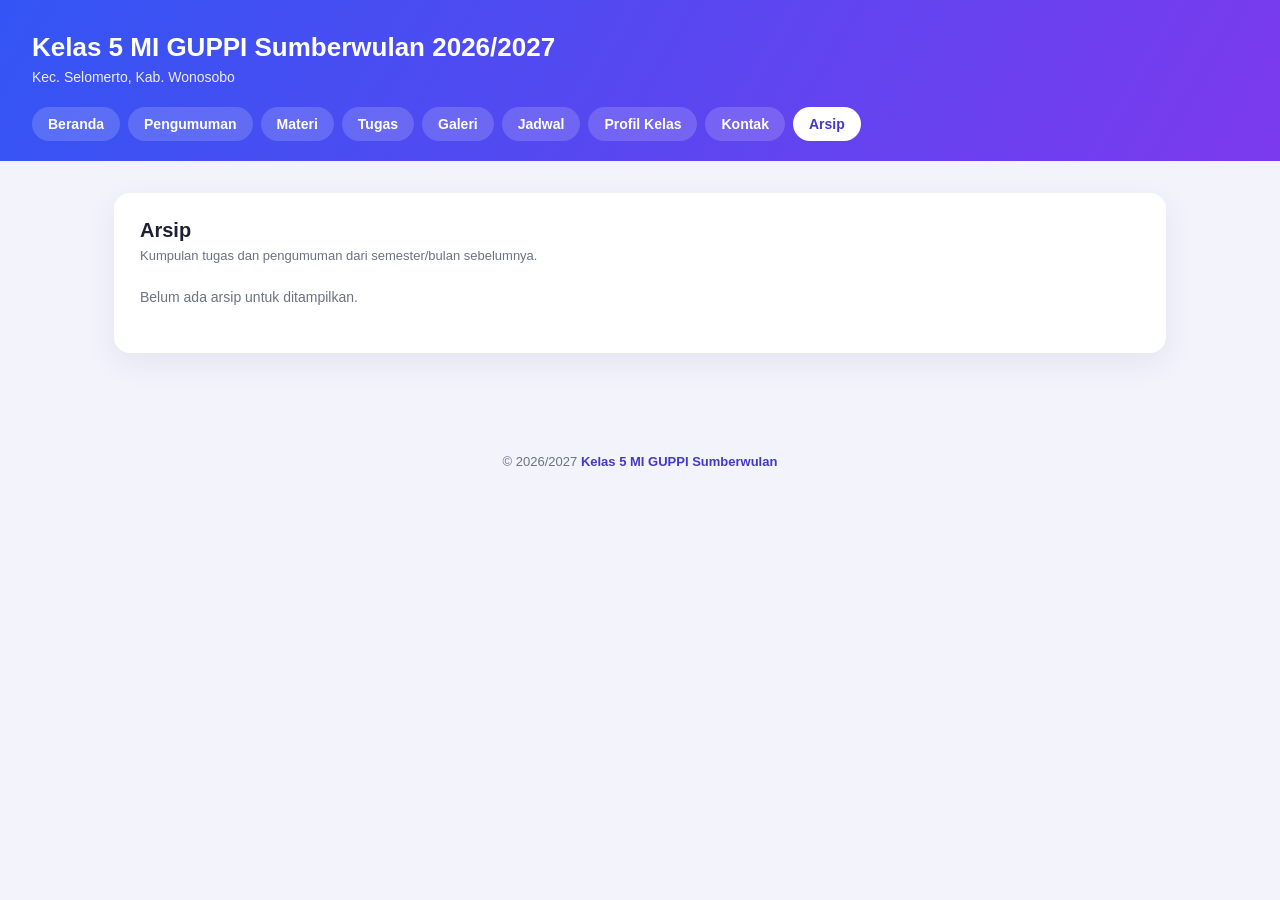
==== arsip.html @ f1ee013c "Add files via upload" ====
<!DOCTYPE html>
<html lang="id">
<head>
<meta charset="UTF-8">
<meta name="viewport" content="width=device-width, initial-scale=1.0">
<title>Arsip — Kelas 5 MI GUPPI Sumberwulan</title>
<link rel="stylesheet" href="style.css">
</head>
<body>

  <header class="site-header">
    <div class="header-top">
      <div>
        <h1>Kelas 5 MI GUPPI Sumberwulan 2026/2027</h1>
        <p>Kec. Selomerto, Kab. Wonosobo</p>
      </div>
    </div>
    <nav class="site-nav">
      <a href="index.html">Beranda</a>
      <a href="pengumuman.html">Pengumuman</a>
      <a href="materi.html">Materi</a>
      <a href="tugas.html">Tugas</a>
      <a href="galeri.html">Galeri</a>
      <a href="jadwal.html">Jadwal</a>
      <a href="profil.html">Profil Kelas</a>
      <a href="kontak.html">Kontak</a>
      <a href="arsip.html" class="aktif">Arsip</a>
    </nav>
  </header>

  <main>
    <div class="kartu">
      <h2>Arsip</h2>
      <p class="keterangan-kecil">Kumpulan tugas dan pengumuman dari semester/bulan sebelumnya.</p>
      <p class="status-muat">Belum ada arsip untuk ditampilkan.</p>
    </div>
  </main>

  <footer class="site-footer">
    <p>© 2026/2027 <strong>Kelas 5 MI GUPPI Sumberwulan</strong></p>
  </footer>

</body>
</html>
---- style.css ----
:root{
  --grad-start: #3355f4;
  --grad-end: #7c3aed;
  --bg: #f2f3fb;
  --card-bg: #ffffff;
  --text-dark: #1c2030;
  --text-muted: #6b7280;
  --pill-bg: rgba(255,255,255,0.16);
  --pill-bg-active: rgba(255,255,255,0.32);
  --accent: #4338ca;
  --accent-soft: #eef0ff;
}

*{ box-sizing: border-box; }

body{
  margin: 0;
  font-family: 'Segoe UI', 'Nunito', Arial, sans-serif;
  background: var(--bg);
  color: var(--text-dark);
}

/* ===== Header ===== */
header.site-header{
  background: linear-gradient(120deg, var(--grad-start), var(--grad-end));
  color: white;
  padding: 32px 32px 20px;
  position: relative;
}

.header-top{
  display: flex;
  justify-content: space-between;
  align-items: flex-start;
  flex-wrap: wrap;
  gap: 12px;
}

.header-top h1{
  margin: 0;
  font-size: 26px;
  font-weight: 800;
}

.header-top p{
  margin: 6px 0 0;
  font-size: 14px;
  opacity: 0.9;
}

.badge-otomatis{
  background: rgba(255,255,255,0.2);
  border: 1px solid rgba(255,255,255,0.4);
  color: white;
  font-size: 13px;
  font-weight: 600;
  padding: 8px 16px;
  border-radius: 999px;
  white-space: nowrap;
}

nav.site-nav{
  display: flex;
  flex-wrap: wrap;
  gap: 8px;
  margin-top: 22px;
}

nav.site-nav a{
  background: var(--pill-bg);
  color: white;
  text-decoration: none;
  font-size: 14px;
  font-weight: 600;
  padding: 9px 16px;
  border-radius: 999px;
  transition: background 0.15s ease;
}

nav.site-nav a:hover, nav.site-nav a:focus-visible{
  background: var(--pill-bg-active);
  outline: none;
}

nav.site-nav a.aktif{
  background: white;
  color: var(--accent);
}

/* ===== Layout ===== */
main{
  max-width: 1100px;
  margin: 0 auto;
  padding: 32px 24px 64px;
}

.grid-2{
  display: grid;
  grid-template-columns: 2fr 1fr;
  gap: 24px;
  align-items: start;
}

@media (max-width: 760px){
  .grid-2{ grid-template-columns: 1fr; }
}

.kartu{
  background: var(--card-bg);
  border-radius: 16px;
  padding: 26px 26px;
  box-shadow: 0 10px 30px rgba(60, 60, 120, 0.08);
}

.kartu h2{
  margin: 0 0 6px;
  font-size: 20px;
  color: var(--text-dark);
}

.keterangan-kecil{
  font-size: 13px;
  color: var(--text-muted);
  margin: 0 0 18px;
}

/* ===== Item Tugas / Pengumuman ===== */
.item{
  padding: 16px 0;
  border-bottom: 1px dashed #e3e5f0;
}
.item:last-child{ border-bottom: none; }

.label-pill{
  display: inline-block;
  background: var(--accent-soft);
  color: var(--accent);
  font-size: 12px;
  font-weight: 700;
  padding: 4px 12px;
  border-radius: 999px;
  margin-bottom: 8px;
}

.item h3{
  margin: 0 0 4px;
  font-size: 17px;
}

.item h3 a{
  color: #3346c4;
  text-decoration: none;
}
.item h3 a:hover{ text-decoration: underline; }

.item .tenggat{
  font-size: 13px;
  color: var(--text-muted);
  margin: 0 0 10px;
}

.item p.deskripsi{
  margin: 0;
  font-size: 15px;
  line-height: 1.6;
  color: #333a4d;
}

/* ===== Catatan sidebar ===== */
ul.catatan-list{
  margin: 0;
  padding-left: 20px;
  font-size: 15px;
  line-height: 1.9;
  color: #333a4d;
}

/* ===== Kartu ringkas beranda ===== */
.kartu-grid{
  display: grid;
  grid-template-columns: repeat(auto-fit, minmax(200px, 1fr));
  gap: 18px;
  margin-top: 24px;
}

.kartu-ringkas{
  background: var(--card-bg);
  border-radius: 14px;
  padding: 22px;
  box-shadow: 0 8px 24px rgba(60,60,120,0.07);
  border-top: 4px solid var(--accent);
}

.kartu-ringkas .ikon{ font-size: 26px; display:block; margin-bottom: 10px; }
.kartu-ringkas h3{ margin: 0 0 6px; font-size: 16px; color: var(--text-dark); }
.kartu-ringkas p{ margin: 0 0 12px; font-size: 13px; color: var(--text-muted); line-height: 1.6; }
.kartu-ringkas a{ font-size: 13px; font-weight: 700; color: var(--accent); text-decoration: none; }
.kartu-ringkas a:hover{ text-decoration: underline; }

/* ===== Tabel jadwal ===== */
table.jadwal{
  width: 100%;
  border-collapse: collapse;
  font-size: 14px;
}
table.jadwal th, table.jadwal td{
  padding: 10px 12px;
  text-align: left;
  border-bottom: 1px solid #eceefa;
}
table.jadwal th{
  background: var(--accent-soft);
  color: var(--accent);
  font-weight: 700;
}

/* ===== Galeri ===== */
.galeri-grid{
  display: grid;
  grid-template-columns: repeat(auto-fit, minmax(180px, 1fr));
  gap: 16px;
}
.galeri-item{
  background: var(--card-bg);
  border-radius: 12px;
  overflow: hidden;
  box-shadow: 0 8px 20px rgba(60,60,120,0.07);
}
.galeri-item .foto-placeholder{
  aspect-ratio: 4/3;
  background: linear-gradient(135deg, var(--accent-soft), #dfe3ff);
  display: flex;
  align-items: center;
  justify-content: center;
  font-size: 34px;
}
.galeri-item .keterangan{
  padding: 10px 12px;
  font-size: 13px;
  color: var(--text-muted);
}

/* ===== Footer ===== */
footer.site-footer{
  text-align: center;
  padding: 24px 16px;
  font-size: 13px;
  color: var(--text-muted);
}
footer.site-footer strong{ color: var(--accent); }

/* ===== Status kosong / loading ===== */
.status-muat{
  font-size: 14px;
  color: var(--text-muted);
  padding: 8px 0;
}
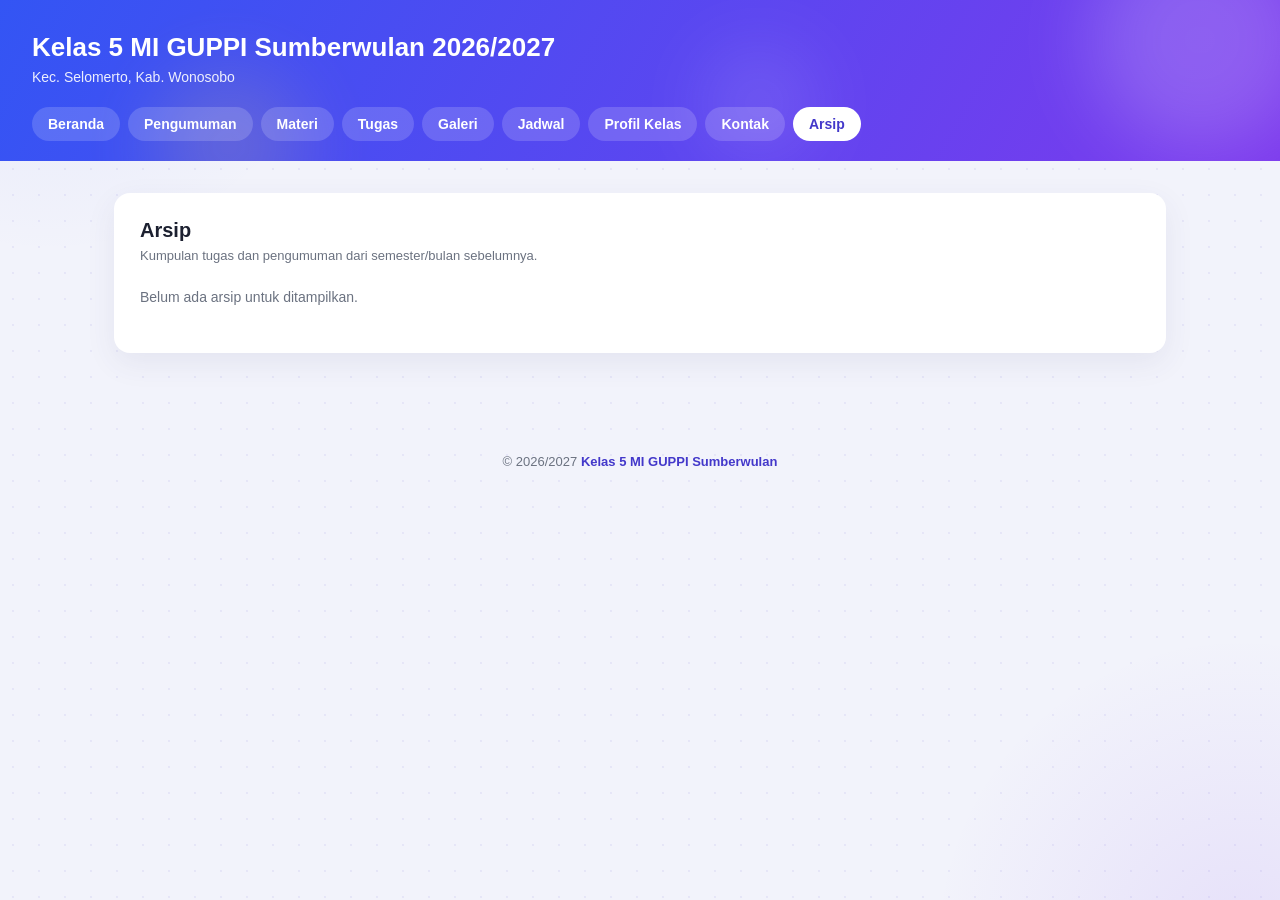
==== commit 82555e7d: "Add files via upload" ====
--- a/arsip.html
+++ b/arsip.html
@@ -9,6 +9,9 @@
 <body>
 
   <header class="site-header">
+    <span class="orb orb-1"></span>
+    <span class="orb orb-2"></span>
+    <span class="orb orb-3"></span>
     <div class="header-top">
       <div>
         <h1>Kelas 5 MI GUPPI Sumberwulan 2026/2027</h1>
--- a/style.css
+++ b/style.css
@@ -16,8 +16,31 @@
 body{
   margin: 0;
   font-family: 'Segoe UI', 'Nunito', Arial, sans-serif;
-  background: var(--bg);
   color: var(--text-dark);
+  background-color: var(--bg);
+  background-image:
+    radial-gradient(560px circle at 4% -6%, rgba(51,85,244,0.08), transparent 55%),
+    radial-gradient(560px circle at 97% 105%, rgba(124,58,237,0.10), transparent 55%),
+    radial-gradient(rgba(67,56,202,0.07) 1.4px, transparent 1.4px);
+  background-size: auto, auto, 26px 26px;
+  background-attachment: fixed, fixed, fixed;
+}
+
+@media (prefers-reduced-motion: no-preference){
+  .kartu, .kartu-ringkas, .mapel-item, .galeri-item{
+    animation: muncul-halus 0.55s ease both;
+  }
+  .kartu-grid > *:nth-child(2), .mapel-grid > *:nth-child(2), .galeri-grid > *:nth-child(2){ animation-delay: 0.04s; }
+  .kartu-grid > *:nth-child(3), .mapel-grid > *:nth-child(3), .galeri-grid > *:nth-child(3){ animation-delay: 0.08s; }
+  .kartu-grid > *:nth-child(4), .mapel-grid > *:nth-child(4), .galeri-grid > *:nth-child(4){ animation-delay: 0.12s; }
+  .kartu-grid > *:nth-child(5), .mapel-grid > *:nth-child(5){ animation-delay: 0.16s; }
+  .kartu-grid > *:nth-child(6), .mapel-grid > *:nth-child(6){ animation-delay: 0.20s; }
+  .mapel-grid > *:nth-child(n+7){ animation-delay: 0.24s; }
+}
+
+@keyframes muncul-halus{
+  from{ opacity: 0; transform: translateY(10px); }
+  to{ opacity: 1; transform: translateY(0); }
 }
 
 /* ===== Header ===== */
@@ -26,6 +49,29 @@
   color: white;
   padding: 32px 32px 20px;
   position: relative;
+  overflow: hidden;
+}
+
+.orb{
+  position: absolute;
+  border-radius: 50%;
+  filter: blur(38px);
+  opacity: 0.4;
+  pointer-events: none;
+}
+.orb-1{ width: 220px; height: 220px; background: rgba(255,255,255,0.45); top: -70px; right: -30px; }
+.orb-2{ width: 150px; height: 150px; background: rgba(255,214,102,0.4); bottom: -60px; left: 12%; }
+.orb-3{ width: 110px; height: 110px; background: rgba(255,255,255,0.3); top: 30%; left: 55%; }
+
+@media (prefers-reduced-motion: no-preference){
+  .orb-1{ animation: melayang 12s ease-in-out infinite; }
+  .orb-2{ animation: melayang 9s ease-in-out infinite -3s; }
+  .orb-3{ animation: melayang 14s ease-in-out infinite -6s; }
+}
+
+@keyframes melayang{
+  0%, 100%{ transform: translate(0,0) scale(1); }
+  50%{ transform: translate(-18px, 14px) scale(1.08); }
 }
 
 .header-top{
@@ -34,6 +80,8 @@
   align-items: flex-start;
   flex-wrap: wrap;
   gap: 12px;
+  position: relative;
+  z-index: 1;
 }
 
 .header-top h1{
@@ -64,6 +112,8 @@
   flex-wrap: wrap;
   gap: 8px;
   margin-top: 22px;
+  position: relative;
+  z-index: 1;
 }
 
 nav.site-nav a{
@@ -87,6 +137,30 @@
   color: var(--accent);
 }
 
+/* ===== Foto Hero (Beranda) ===== */
+.hero-foto{
+  max-width: 1100px;
+  margin: -34px auto 0;
+  padding: 0 24px;
+  position: relative;
+  z-index: 2;
+}
+.hero-foto .bingkai{
+  border-radius: 20px;
+  overflow: hidden;
+  aspect-ratio: 21/6;
+  background: linear-gradient(135deg, #e4e7ff, #f3e8ff);
+  display: flex;
+  align-items: center;
+  justify-content: center;
+  flex-direction: column;
+  gap: 6px;
+  box-shadow: 0 18px 40px rgba(51,42,140,0.16);
+}
+.hero-foto .bingkai span.ikon-besar{ font-size: 40px; }
+.hero-foto .bingkai span.teks{ font-size: 13px; color: var(--text-muted); font-weight: 600; }
+.hero-foto img{ width: 100%; height: 100%; object-fit: cover; display: block; }
+
 /* ===== Layout ===== */
 main{
   max-width: 1100px;
@@ -197,6 +271,51 @@
 .kartu-ringkas a{ font-size: 13px; font-weight: 700; color: var(--accent); text-decoration: none; }
 .kartu-ringkas a:hover{ text-decoration: underline; }
 
+/* ===== Grid Mata Pelajaran ===== */
+.mapel-grid{
+  display: grid;
+  grid-template-columns: repeat(auto-fill, minmax(130px, 1fr));
+  gap: 16px;
+  margin-top: 22px;
+}
+
+.mapel-item{
+  background: white;
+  border: 1px solid #e8e9f2;
+  border-radius: 14px;
+  padding: 22px 10px 18px;
+  text-align: center;
+  text-decoration: none;
+  color: var(--text-dark);
+  display: block;
+  transition: box-shadow 0.15s ease, transform 0.15s ease;
+}
+
+.mapel-item:hover, .mapel-item:focus-visible{
+  box-shadow: 0 10px 24px rgba(60,60,120,0.12);
+  transform: translateY(-3px);
+  outline: none;
+}
+
+.mapel-icon{
+  width: 56px;
+  height: 56px;
+  border-radius: 14px;
+  display: flex;
+  align-items: center;
+  justify-content: center;
+  font-size: 26px;
+  margin: 0 auto 12px;
+  color: white;
+}
+
+.mapel-item .nama{
+  font-size: 13px;
+  font-weight: 700;
+  line-height: 1.3;
+  display: block;
+}
+
 /* ===== Tabel jadwal ===== */
 table.jadwal{
   width: 100%;
@@ -225,6 +344,11 @@
   border-radius: 12px;
   overflow: hidden;
   box-shadow: 0 8px 20px rgba(60,60,120,0.07);
+  transition: transform 0.2s ease, box-shadow 0.2s ease;
+}
+.galeri-item:hover{
+  transform: translateY(-4px);
+  box-shadow: 0 14px 30px rgba(60,60,120,0.14);
 }
 .galeri-item .foto-placeholder{
   aspect-ratio: 4/3;
@@ -233,7 +357,17 @@
   align-items: center;
   justify-content: center;
   font-size: 34px;
-}
+  transition: transform 0.3s ease;
+}
+.galeri-item:hover .foto-placeholder{ transform: scale(1.05); }
+.galeri-item img{
+  width: 100%;
+  aspect-ratio: 4/3;
+  object-fit: cover;
+  display: block;
+  transition: transform 0.3s ease;
+}
+.galeri-item:hover img{ transform: scale(1.05); }
 .galeri-item .keterangan{
   padding: 10px 12px;
   font-size: 13px;
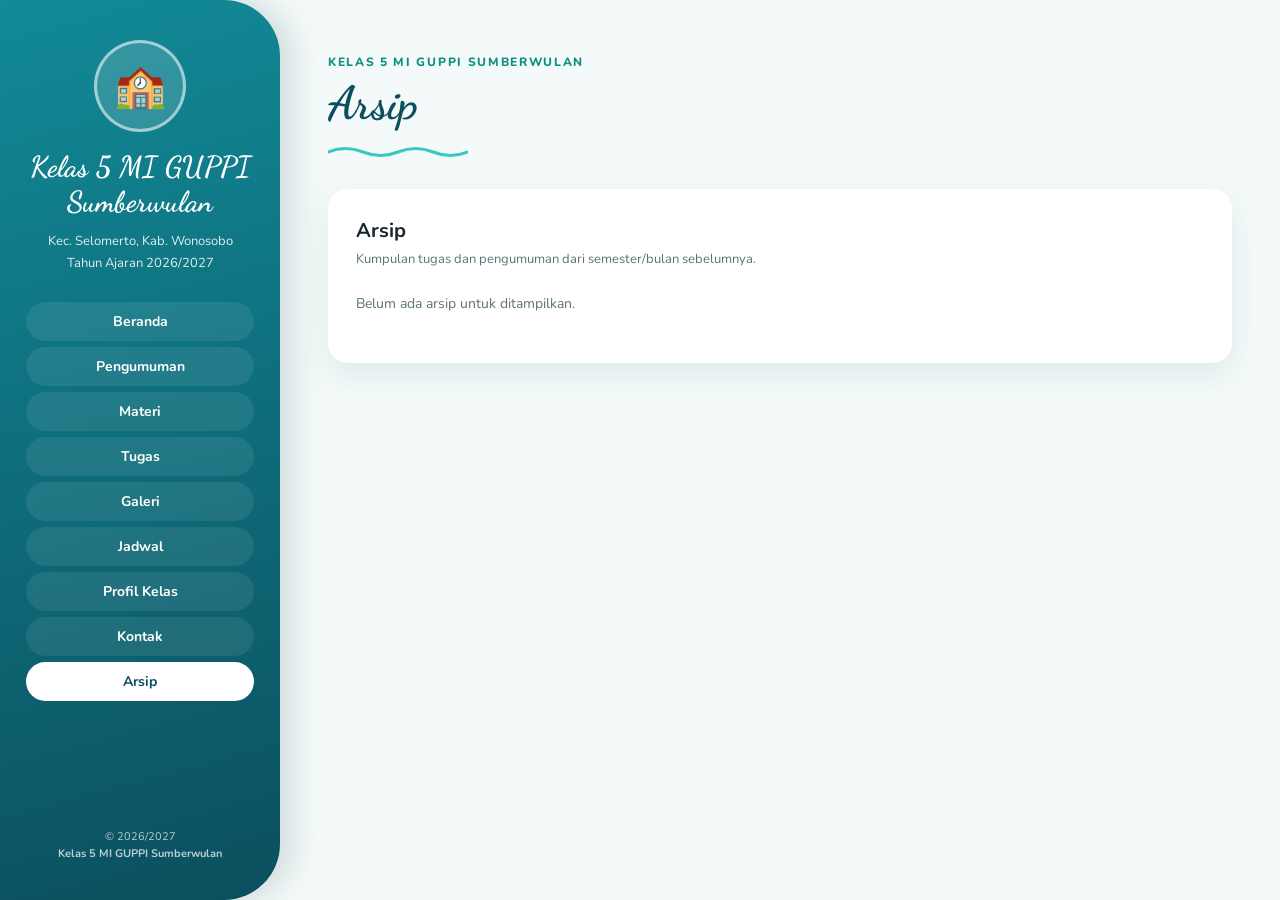
==== commit f4ed92ed: "Add files via upload" ====
--- a/arsip.html
+++ b/arsip.html
@@ -4,44 +4,49 @@
 <meta charset="UTF-8">
 <meta name="viewport" content="width=device-width, initial-scale=1.0">
 <title>Arsip — Kelas 5 MI GUPPI Sumberwulan</title>
+<link rel="preconnect" href="https://fonts.googleapis.com">
+<link href="https://fonts.googleapis.com/css2?family=Dancing+Script:wght@600;700&family=Nunito:wght@400;600;700;800&display=swap" rel="stylesheet">
 <link rel="stylesheet" href="style.css">
 </head>
 <body>
 
-  <header class="site-header">
-    <span class="orb orb-1"></span>
-    <span class="orb orb-2"></span>
-    <span class="orb orb-3"></span>
-    <div class="header-top">
-      <div>
-        <h1>Kelas 5 MI GUPPI Sumberwulan 2026/2027</h1>
-        <p>Kec. Selomerto, Kab. Wonosobo</p>
-      </div>
+  <div class="layout">
+    <aside class="sidebar">
+      <div class="avatar">🏫</div>
+      <h2 class="nama-kelas">Kelas 5 MI GUPPI Sumberwulan</h2>
+      <p class="sub-kelas">Kec. Selomerto, Kab. Wonosobo<br>Tahun Ajaran 2026/2027</p>
+      <nav class="sidebar-nav">
+        <a href="index.html">Beranda</a>
+        <a href="pengumuman.html">Pengumuman</a>
+        <a href="materi.html">Materi</a>
+        <a href="tugas.html">Tugas</a>
+        <a href="galeri.html">Galeri</a>
+        <a href="jadwal.html">Jadwal</a>
+        <a href="profil.html">Profil Kelas</a>
+        <a href="kontak.html">Kontak</a>
+        <a href="arsip.html" class="aktif">Arsip</a>
+      </nav>
+      <p class="sidebar-footer">© 2026/2027<br><strong>Kelas 5 MI GUPPI Sumberwulan</strong></p>
+    </aside>
+
+    <div class="content-area">
+      <header class="hero">
+        <p class="hero-eyebrow">Kelas 5 MI GUPPI Sumberwulan</p>
+        <h1 class="hero-title">Arsip</h1>
+        <svg class="hero-wave" viewBox="0 0 140 14" xmlns="http://www.w3.org/2000/svg">
+          <path d="M0 7 Q 17.5 0, 35 7 T 70 7 T 105 7 T 140 7"/>
+        </svg>
+      </header>
+
+      <main>
+          <div class="kartu">
+            <h2>Arsip</h2>
+            <p class="keterangan-kecil">Kumpulan tugas dan pengumuman dari semester/bulan sebelumnya.</p>
+            <p class="status-muat">Belum ada arsip untuk ditampilkan.</p>
+          </div>
+        </main>
     </div>
-    <nav class="site-nav">
-      <a href="index.html">Beranda</a>
-      <a href="pengumuman.html">Pengumuman</a>
-      <a href="materi.html">Materi</a>
-      <a href="tugas.html">Tugas</a>
-      <a href="galeri.html">Galeri</a>
-      <a href="jadwal.html">Jadwal</a>
-      <a href="profil.html">Profil Kelas</a>
-      <a href="kontak.html">Kontak</a>
-      <a href="arsip.html" class="aktif">Arsip</a>
-    </nav>
-  </header>
-
-  <main>
-    <div class="kartu">
-      <h2>Arsip</h2>
-      <p class="keterangan-kecil">Kumpulan tugas dan pengumuman dari semester/bulan sebelumnya.</p>
-      <p class="status-muat">Belum ada arsip untuk ditampilkan.</p>
-    </div>
-  </main>
-
-  <footer class="site-footer">
-    <p>© 2026/2027 <strong>Kelas 5 MI GUPPI Sumberwulan</strong></p>
-  </footer>
+  </div>
 
 </body>
 </html>
--- a/style.css
+++ b/style.css
@@ -1,171 +1,159 @@
 :root{
-  --grad-start: #3355f4;
-  --grad-end: #7c3aed;
-  --bg: #f2f3fb;
+  --ocean-deep: #0b4f5e;
+  --ocean-mid: #128a97;
+  --ocean-bright: #37c9c1;
+  --content-bg: #f3faf9;
   --card-bg: #ffffff;
-  --text-dark: #1c2030;
-  --text-muted: #6b7280;
-  --pill-bg: rgba(255,255,255,0.16);
-  --pill-bg-active: rgba(255,255,255,0.32);
-  --accent: #4338ca;
-  --accent-soft: #eef0ff;
+  --ink: #16262b;
+  --muted: #5c7278;
+  --accent: #0f8f82;
+  --accent-soft: #e3f5f2;
 }
 
 *{ box-sizing: border-box; }
 
 body{
   margin: 0;
-  font-family: 'Segoe UI', 'Nunito', Arial, sans-serif;
-  color: var(--text-dark);
-  background-color: var(--bg);
-  background-image:
-    radial-gradient(560px circle at 4% -6%, rgba(51,85,244,0.08), transparent 55%),
-    radial-gradient(560px circle at 97% 105%, rgba(124,58,237,0.10), transparent 55%),
-    radial-gradient(rgba(67,56,202,0.07) 1.4px, transparent 1.4px);
-  background-size: auto, auto, 26px 26px;
-  background-attachment: fixed, fixed, fixed;
-}
-
-@media (prefers-reduced-motion: no-preference){
-  .kartu, .kartu-ringkas, .mapel-item, .galeri-item{
-    animation: muncul-halus 0.55s ease both;
-  }
-  .kartu-grid > *:nth-child(2), .mapel-grid > *:nth-child(2), .galeri-grid > *:nth-child(2){ animation-delay: 0.04s; }
-  .kartu-grid > *:nth-child(3), .mapel-grid > *:nth-child(3), .galeri-grid > *:nth-child(3){ animation-delay: 0.08s; }
-  .kartu-grid > *:nth-child(4), .mapel-grid > *:nth-child(4), .galeri-grid > *:nth-child(4){ animation-delay: 0.12s; }
-  .kartu-grid > *:nth-child(5), .mapel-grid > *:nth-child(5){ animation-delay: 0.16s; }
-  .kartu-grid > *:nth-child(6), .mapel-grid > *:nth-child(6){ animation-delay: 0.20s; }
-  .mapel-grid > *:nth-child(n+7){ animation-delay: 0.24s; }
-}
-
-@keyframes muncul-halus{
-  from{ opacity: 0; transform: translateY(10px); }
-  to{ opacity: 1; transform: translateY(0); }
-}
-
-/* ===== Header ===== */
-header.site-header{
-  background: linear-gradient(120deg, var(--grad-start), var(--grad-end));
-  color: white;
-  padding: 32px 32px 20px;
+  font-family: 'Nunito', 'Segoe UI', Arial, sans-serif;
+  background: var(--content-bg);
+  color: var(--ink);
+}
+
+a{ color: inherit; }
+
+/* ===== Layout shell ===== */
+.layout{
+  display: flex;
+  min-height: 100vh;
+  align-items: stretch;
+}
+
+/* ===== Sidebar ===== */
+.sidebar{
+  width: 280px;
+  flex-shrink: 0;
+  background: linear-gradient(165deg, var(--ocean-mid), var(--ocean-deep));
+  color: #fff;
+  padding: 40px 26px 26px;
+  display: flex;
+  flex-direction: column;
+  align-items: center;
+  text-align: center;
   position: relative;
-  overflow: hidden;
-}
-
-.orb{
-  position: absolute;
+  border-radius: 0 56px 56px 0;
+  box-shadow: 10px 0 34px rgba(6, 40, 48, 0.16);
+}
+
+.avatar{
+  width: 92px;
+  height: 92px;
   border-radius: 50%;
-  filter: blur(38px);
-  opacity: 0.4;
-  pointer-events: none;
-}
-.orb-1{ width: 220px; height: 220px; background: rgba(255,255,255,0.45); top: -70px; right: -30px; }
-.orb-2{ width: 150px; height: 150px; background: rgba(255,214,102,0.4); bottom: -60px; left: 12%; }
-.orb-3{ width: 110px; height: 110px; background: rgba(255,255,255,0.3); top: 30%; left: 55%; }
-
-@media (prefers-reduced-motion: no-preference){
-  .orb-1{ animation: melayang 12s ease-in-out infinite; }
-  .orb-2{ animation: melayang 9s ease-in-out infinite -3s; }
-  .orb-3{ animation: melayang 14s ease-in-out infinite -6s; }
-}
-
-@keyframes melayang{
-  0%, 100%{ transform: translate(0,0) scale(1); }
-  50%{ transform: translate(-18px, 14px) scale(1.08); }
-}
-
-.header-top{
-  display: flex;
-  justify-content: space-between;
-  align-items: flex-start;
-  flex-wrap: wrap;
-  gap: 12px;
-  position: relative;
-  z-index: 1;
-}
-
-.header-top h1{
-  margin: 0;
-  font-size: 26px;
-  font-weight: 800;
-}
-
-.header-top p{
-  margin: 6px 0 0;
-  font-size: 14px;
-  opacity: 0.9;
-}
-
-.badge-otomatis{
-  background: rgba(255,255,255,0.2);
-  border: 1px solid rgba(255,255,255,0.4);
-  color: white;
-  font-size: 13px;
-  font-weight: 600;
-  padding: 8px 16px;
-  border-radius: 999px;
-  white-space: nowrap;
-}
-
-nav.site-nav{
-  display: flex;
-  flex-wrap: wrap;
-  gap: 8px;
-  margin-top: 22px;
-  position: relative;
-  z-index: 1;
-}
-
-nav.site-nav a{
-  background: var(--pill-bg);
-  color: white;
+  background: rgba(255,255,255,0.14);
+  border: 3px solid rgba(255,255,255,0.55);
+  display: flex;
+  align-items: center;
+  justify-content: center;
+  font-size: 42px;
+  margin-bottom: 18px;
+}
+
+.nama-kelas{
+  font-family: 'Dancing Script', cursive;
+  font-size: 29px;
+  font-weight: 700;
+  margin: 0 0 10px;
+  line-height: 1.2;
+}
+
+.sub-kelas{
+  font-size: 13px;
+  opacity: 0.88;
+  line-height: 1.7;
+  margin: 0 0 24px;
+  max-width: 210px;
+}
+
+.sidebar-nav{
+  display: flex;
+  flex-direction: column;
+  gap: 6px;
+  width: 100%;
+  margin-top: 4px;
+}
+
+.sidebar-nav a{
+  color: #fff;
   text-decoration: none;
   font-size: 14px;
-  font-weight: 600;
-  padding: 9px 16px;
+  font-weight: 700;
+  padding: 10px 18px;
   border-radius: 999px;
+  background: rgba(255,255,255,0.08);
   transition: background 0.15s ease;
 }
 
-nav.site-nav a:hover, nav.site-nav a:focus-visible{
-  background: var(--pill-bg-active);
+.sidebar-nav a:hover, .sidebar-nav a:focus-visible{
+  background: rgba(255,255,255,0.22);
   outline: none;
 }
 
-nav.site-nav a.aktif{
-  background: white;
+.sidebar-nav a.aktif{
+  background: #ffffff;
+  color: var(--ocean-deep);
+}
+
+.sidebar-footer{
+  margin-top: auto;
+  padding-top: 26px;
+  font-size: 11px;
+  opacity: 0.72;
+  line-height: 1.6;
+}
+
+/* ===== Content area ===== */
+.content-area{
+  flex: 1;
+  min-width: 0;
+}
+
+.hero{
+  padding: 54px 48px 22px;
+}
+
+.hero-eyebrow{
+  font-size: 12px;
+  letter-spacing: 0.14em;
+  text-transform: uppercase;
   color: var(--accent);
-}
-
-/* ===== Foto Hero (Beranda) ===== */
-.hero-foto{
-  max-width: 1100px;
-  margin: -34px auto 0;
-  padding: 0 24px;
-  position: relative;
-  z-index: 2;
-}
-.hero-foto .bingkai{
-  border-radius: 20px;
-  overflow: hidden;
-  aspect-ratio: 21/6;
-  background: linear-gradient(135deg, #e4e7ff, #f3e8ff);
-  display: flex;
-  align-items: center;
-  justify-content: center;
-  flex-direction: column;
-  gap: 6px;
-  box-shadow: 0 18px 40px rgba(51,42,140,0.16);
-}
-.hero-foto .bingkai span.ikon-besar{ font-size: 40px; }
-.hero-foto .bingkai span.teks{ font-size: 13px; color: var(--text-muted); font-weight: 600; }
-.hero-foto img{ width: 100%; height: 100%; object-fit: cover; display: block; }
-
-/* ===== Layout ===== */
+  font-weight: 800;
+  margin: 0 0 8px;
+}
+
+.hero-title{
+  font-family: 'Dancing Script', cursive;
+  font-size: 46px;
+  color: var(--ocean-deep);
+  margin: 0;
+  font-weight: 700;
+  line-height: 1.15;
+}
+
+.hero-wave{
+  display: block;
+  width: 140px;
+  height: 14px;
+  margin-top: 14px;
+}
+.hero-wave path{
+  fill: none;
+  stroke: var(--ocean-bright);
+  stroke-width: 3;
+  stroke-linecap: round;
+}
+
 main{
-  max-width: 1100px;
-  margin: 0 auto;
-  padding: 32px 24px 64px;
+  padding: 8px 48px 64px;
+  max-width: 1000px;
 }
 
 .grid-2{
@@ -175,33 +163,31 @@
   align-items: start;
 }
 
-@media (max-width: 760px){
-  .grid-2{ grid-template-columns: 1fr; }
-}
-
+/* ===== Card ===== */
 .kartu{
   background: var(--card-bg);
-  border-radius: 16px;
-  padding: 26px 26px;
-  box-shadow: 0 10px 30px rgba(60, 60, 120, 0.08);
+  border-radius: 20px;
+  padding: 28px 28px;
+  box-shadow: 0 12px 32px rgba(11, 79, 94, 0.09);
+  margin-bottom: 22px;
 }
 
 .kartu h2{
   margin: 0 0 6px;
   font-size: 20px;
-  color: var(--text-dark);
+  color: var(--ink);
 }
 
 .keterangan-kecil{
   font-size: 13px;
-  color: var(--text-muted);
+  color: var(--muted);
   margin: 0 0 18px;
 }
 
-/* ===== Item Tugas / Pengumuman ===== */
+/* ===== Item Tugas / Pengumuman (blog-post style) ===== */
 .item{
-  padding: 16px 0;
-  border-bottom: 1px dashed #e3e5f0;
+  padding: 18px 0;
+  border-bottom: 1px dashed #e0efee;
 }
 .item:last-child{ border-bottom: none; }
 
@@ -218,18 +204,20 @@
 
 .item h3{
   margin: 0 0 4px;
-  font-size: 17px;
+  font-family: 'Dancing Script', cursive;
+  font-size: 22px;
+  font-weight: 700;
 }
 
 .item h3 a{
-  color: #3346c4;
+  color: var(--ocean-deep);
   text-decoration: none;
 }
 .item h3 a:hover{ text-decoration: underline; }
 
 .item .tenggat{
   font-size: 13px;
-  color: var(--text-muted);
+  color: var(--muted);
   margin: 0 0 10px;
 }
 
@@ -237,16 +225,16 @@
   margin: 0;
   font-size: 15px;
   line-height: 1.6;
-  color: #333a4d;
-}
-
-/* ===== Catatan sidebar ===== */
+  color: #33474b;
+}
+
+/* ===== Catatan sidebar-card ===== */
 ul.catatan-list{
   margin: 0;
   padding-left: 20px;
   font-size: 15px;
   line-height: 1.9;
-  color: #333a4d;
+  color: #33474b;
 }
 
 /* ===== Kartu ringkas beranda ===== */
@@ -254,20 +242,20 @@
   display: grid;
   grid-template-columns: repeat(auto-fit, minmax(200px, 1fr));
   gap: 18px;
-  margin-top: 24px;
+  margin-top: 4px;
 }
 
 .kartu-ringkas{
   background: var(--card-bg);
-  border-radius: 14px;
+  border-radius: 16px;
   padding: 22px;
-  box-shadow: 0 8px 24px rgba(60,60,120,0.07);
-  border-top: 4px solid var(--accent);
+  box-shadow: 0 10px 26px rgba(11,79,94,0.08);
+  border-top: 4px solid var(--ocean-bright);
 }
 
 .kartu-ringkas .ikon{ font-size: 26px; display:block; margin-bottom: 10px; }
-.kartu-ringkas h3{ margin: 0 0 6px; font-size: 16px; color: var(--text-dark); }
-.kartu-ringkas p{ margin: 0 0 12px; font-size: 13px; color: var(--text-muted); line-height: 1.6; }
+.kartu-ringkas h3{ margin: 0 0 6px; font-size: 16px; color: var(--ink); }
+.kartu-ringkas p{ margin: 0 0 12px; font-size: 13px; color: var(--muted); line-height: 1.6; }
 .kartu-ringkas a{ font-size: 13px; font-weight: 700; color: var(--accent); text-decoration: none; }
 .kartu-ringkas a:hover{ text-decoration: underline; }
 
@@ -276,23 +264,23 @@
   display: grid;
   grid-template-columns: repeat(auto-fill, minmax(130px, 1fr));
   gap: 16px;
-  margin-top: 22px;
+  margin-top: 6px;
 }
 
 .mapel-item{
-  background: white;
-  border: 1px solid #e8e9f2;
-  border-radius: 14px;
+  background: #ffffff;
+  border: 1px solid #e3f2f0;
+  border-radius: 16px;
   padding: 22px 10px 18px;
   text-align: center;
   text-decoration: none;
-  color: var(--text-dark);
+  color: var(--ink);
   display: block;
   transition: box-shadow 0.15s ease, transform 0.15s ease;
 }
 
 .mapel-item:hover, .mapel-item:focus-visible{
-  box-shadow: 0 10px 24px rgba(60,60,120,0.12);
+  box-shadow: 0 10px 26px rgba(11,79,94,0.14);
   transform: translateY(-3px);
   outline: none;
 }
@@ -325,7 +313,7 @@
 table.jadwal th, table.jadwal td{
   padding: 10px 12px;
   text-align: left;
-  border-bottom: 1px solid #eceefa;
+  border-bottom: 1px solid #e6f3f2;
 }
 table.jadwal th{
   background: var(--accent-soft);
@@ -341,51 +329,59 @@
 }
 .galeri-item{
   background: var(--card-bg);
-  border-radius: 12px;
+  border-radius: 14px;
   overflow: hidden;
-  box-shadow: 0 8px 20px rgba(60,60,120,0.07);
-  transition: transform 0.2s ease, box-shadow 0.2s ease;
-}
-.galeri-item:hover{
-  transform: translateY(-4px);
-  box-shadow: 0 14px 30px rgba(60,60,120,0.14);
+  box-shadow: 0 10px 24px rgba(11,79,94,0.08);
 }
 .galeri-item .foto-placeholder{
   aspect-ratio: 4/3;
-  background: linear-gradient(135deg, var(--accent-soft), #dfe3ff);
+  background: linear-gradient(135deg, var(--accent-soft), #cdeeeb);
   display: flex;
   align-items: center;
   justify-content: center;
   font-size: 34px;
-  transition: transform 0.3s ease;
-}
-.galeri-item:hover .foto-placeholder{ transform: scale(1.05); }
-.galeri-item img{
-  width: 100%;
-  aspect-ratio: 4/3;
-  object-fit: cover;
-  display: block;
-  transition: transform 0.3s ease;
-}
-.galeri-item:hover img{ transform: scale(1.05); }
+}
 .galeri-item .keterangan{
   padding: 10px 12px;
   font-size: 13px;
-  color: var(--text-muted);
-}
-
-/* ===== Footer ===== */
-footer.site-footer{
-  text-align: center;
-  padding: 24px 16px;
-  font-size: 13px;
-  color: var(--text-muted);
-}
-footer.site-footer strong{ color: var(--accent); }
+  color: var(--muted);
+}
+
+/* ===== Footer (in sidebar) ===== */
+.sidebar-footer strong{ color: #fff; }
 
 /* ===== Status kosong / loading ===== */
 .status-muat{
   font-size: 14px;
-  color: var(--text-muted);
+  color: var(--muted);
   padding: 8px 0;
 }
+
+/* ===== Responsive ===== */
+@media (max-width: 860px){
+  .layout{ flex-direction: column; }
+  .sidebar{
+    width: 100%;
+    border-radius: 0 0 32px 32px;
+    padding: 26px 20px;
+    flex-direction: row;
+    flex-wrap: wrap;
+    justify-content: center;
+    text-align: center;
+  }
+  .avatar{ width: 64px; height: 64px; font-size: 30px; margin: 0 14px 0 0; }
+  .nama-kelas{ font-size: 22px; text-align: left; margin-bottom: 4px; }
+  .sub-kelas{ display: none; }
+  .sidebar-nav{
+    flex-direction: row;
+    justify-content: center;
+    flex-wrap: wrap;
+    margin-top: 16px;
+  }
+  .sidebar-nav a{ padding: 8px 14px; font-size: 13px; }
+  .sidebar-footer{ width: 100%; margin-top: 14px; padding-top: 12px; text-align: center; }
+  .hero{ padding: 34px 20px 14px; }
+  .hero-title{ font-size: 34px; }
+  main{ padding: 8px 20px 48px; }
+  .grid-2{ grid-template-columns: 1fr; }
+}
